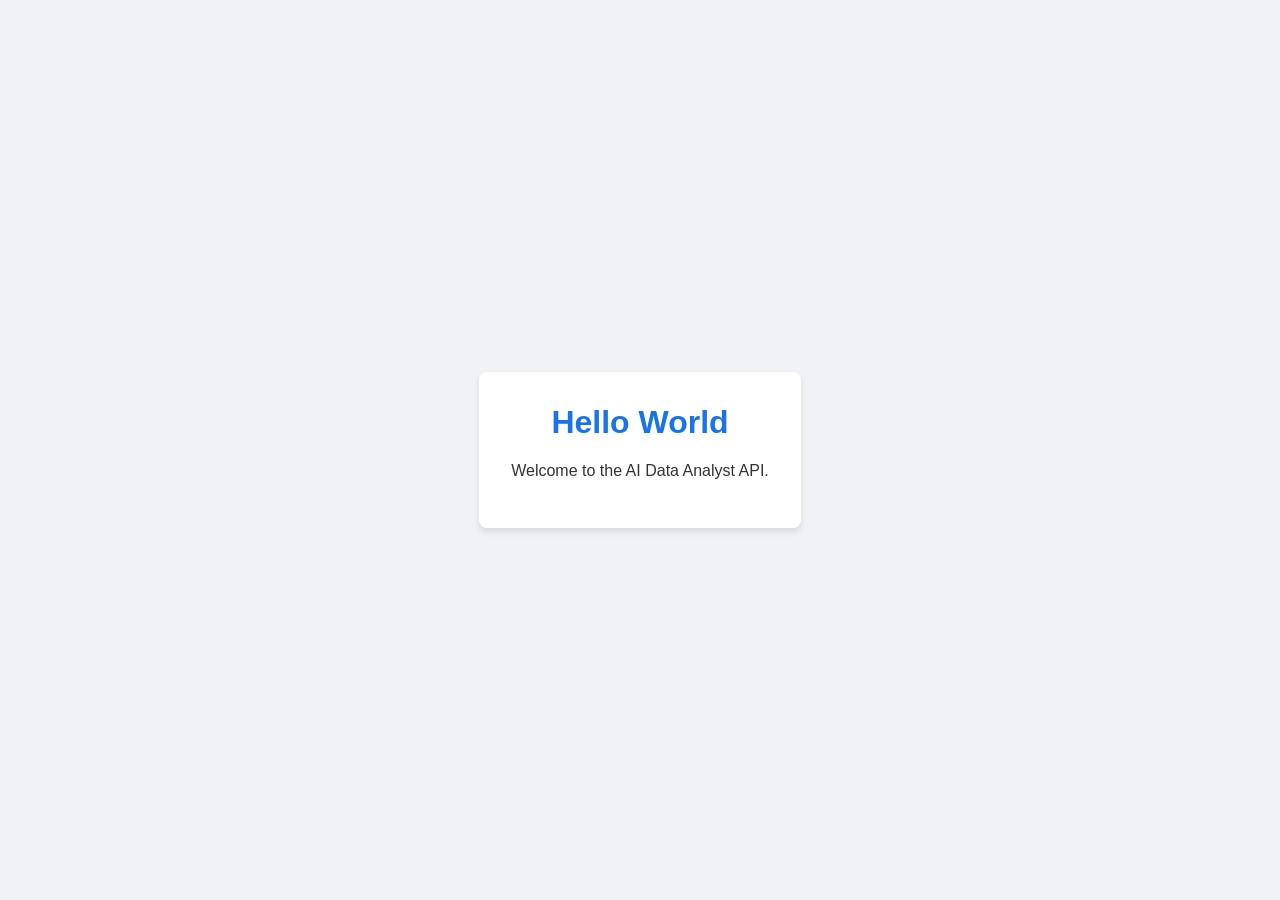
==== static/index.html @ ec537db8 "refactor: Restructured project" ====
<!DOCTYPE html>
<html>

<head>
    <title>AI Data Analyst</title>
    <meta name="viewport" content="width=device-width, initial-scale=1">
    <style>
        body {
            font-family: -apple-system, BlinkMacSystemFont, "Segoe UI", Roboto, Helvetica, Arial, sans-serif;
            margin: 0;
            padding: 0;
            background-color: #f0f2f5;
            color: #333;
            display: flex;
            justify-content: center;
            align-items: center;
            height: 100vh;
        }

        .container {
            text-align: center;
            padding: 2rem;
            background: white;
            border-radius: 8px;
            box-shadow: 0 4px 6px rgba(0, 0, 0, 0.1);
        }

        h1 {
            margin-top: 0;
            color: #1a73e8;
        }
    </style>
</head>

<body>
    <div class="container">
        <h1>Hello World</h1>
        <p>Welcome to the AI Data Analyst API.</p>
    </div>
</body>

</html>
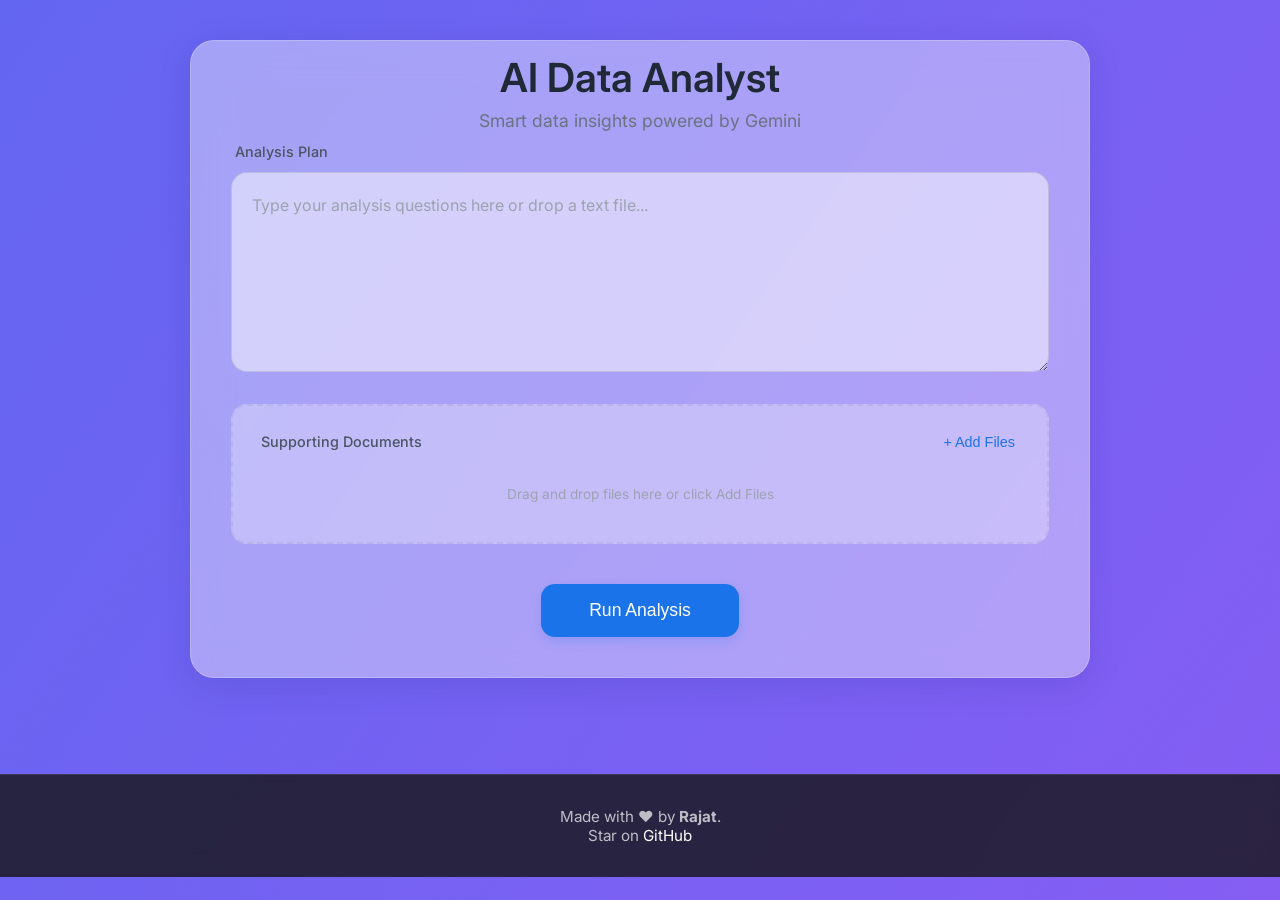
==== commit 737093cf: "feature: Completed homepage" ====
--- a/static/index.html
+++ b/static/index.html
@@ -1,42 +1,58 @@
 <!DOCTYPE html>
-<html>
+<html lang="en">
 
 <head>
+    <meta charset="UTF-8">
+    <meta name="viewport" content="width=device-width, initial-scale=1.0">
     <title>AI Data Analyst</title>
-    <meta name="viewport" content="width=device-width, initial-scale=1">
-    <style>
-        body {
-            font-family: -apple-system, BlinkMacSystemFont, "Segoe UI", Roboto, Helvetica, Arial, sans-serif;
-            margin: 0;
-            padding: 0;
-            background-color: #f0f2f5;
-            color: #333;
-            display: flex;
-            justify-content: center;
-            align-items: center;
-            height: 100vh;
-        }
-
-        .container {
-            text-align: center;
-            padding: 2rem;
-            background: white;
-            border-radius: 8px;
-            box-shadow: 0 4px 6px rgba(0, 0, 0, 0.1);
-        }
-
-        h1 {
-            margin-top: 0;
-            color: #1a73e8;
-        }
-    </style>
+    <link rel="stylesheet" href="/static/styles.css">
+    <script src="/static/script.js" defer></script>
 </head>
 
 <body>
-    <div class="container">
-        <h1>Hello World</h1>
-        <p>Welcome to the AI Data Analyst API.</p>
-    </div>
+    <div class="bg-container"></div>
+
+    <main class="dashboard">
+        <header>
+            <h1>AI Data Analyst</h1>
+            <p class="tagline">Smart data insights powered by Gemini</p>
+        </header>
+
+        <section class="input-grid">
+            <div class="question-container">
+                <label for="question-input">Analysis Plan</label>
+                <textarea id="question-input" placeholder="Type your analysis questions here or drop a text file..."
+                    spellcheck="false"></textarea>
+            </div>
+
+            <div class="attachments-section" id="drop-zone">
+                <div class="attachment-header">
+                    <label>Supporting Documents</label>
+                    <input type="file" id="file-input" multiple style="display: none;">
+                    <button class="btn-text" onclick="document.getElementById('file-input').click()">+ Add
+                        Files</button>
+                </div>
+                <div class="attachment-list" id="attachment-list">
+                    <p style="color: #9ca3af; font-size: 0.85rem; width: 100%; text-align: center; padding: 1rem;">
+                        Drag and drop files here or click Add Files
+                    </p>
+                </div>
+            </div>
+        </section>
+
+        <div class="controls">
+            <button class="btn-primary" id="run-btn">Run Analysis</button>
+        </div>
+
+        <section class="results-section" id="results">
+            <!-- Results will appear here -->
+        </section>
+    </main>
+
+    <footer>
+        <p>Made with ❤️ by <strong>Rajat</strong>.</p>
+        <p>Star on <a href="https://github.com/lightRajat/ai-data-analyst" target="_blank">GitHub</a></p>
+    </footer>
 </body>
 
 </html>
--- a/static/styles.css
+++ b/static/styles.css
@@ -0,0 +1,377 @@
+@import url('https://fonts.googleapis.com/css2?family=Inter:wght@300;400;500;600&display=swap');
+
+:root {
+    --primary: #1a73e8;
+    --primary-hover: #1557b0;
+    --bg-overlay: rgba(255, 255, 255, 0.7);
+    --glass-bg: rgba(255, 255, 255, 0.4);
+    --glass-border: rgba(255, 255, 255, 0.2);
+    --text-main: #1f2937;
+    --text-muted: #6b7280;
+}
+
+* {
+    margin: 0;
+    padding: 0;
+    box-sizing: border-box;
+}
+
+body {
+    font-family: 'Inter', sans-serif;
+    color: var(--text-main);
+    min-height: 100vh;
+    overflow-x: hidden;
+    display: flex;
+    flex-direction: column;
+    justify-content: center;
+    align-items: center;
+    background: #000;
+    /* Fallback */
+}
+
+/* Background Animation */
+.bg-container {
+    position: fixed;
+    top: 0;
+    left: 0;
+    width: 100%;
+    height: 100%;
+    z-index: -2;
+    background: linear-gradient(125deg, #6366f1, #a855f7, #ec4899);
+    background-size: 400% 400%;
+    animation: gradientBG 60s ease infinite;
+}
+
+@keyframes gradientBG {
+    0% {
+        background-position: 0% 50%;
+    }
+
+    50% {
+        background-position: 100% 50%;
+    }
+
+    100% {
+        background-position: 0% 50%;
+    }
+}
+
+.dashboard {
+    width: 90%;
+    max-width: 900px;
+    background: var(--glass-bg);
+    backdrop-filter: blur(20px);
+    -webkit-backdrop-filter: blur(20px);
+    border: 1px solid var(--glass-border);
+    border-radius: 24px;
+    padding: 2.5rem;
+    padding-top: 0.75rem;
+    box-shadow: 0 8px 32px 0 rgba(31, 38, 135, 0.15);
+    margin: 2rem;
+    margin-top: 1rem;
+}
+
+header {
+    margin-bottom: 0.75rem;
+    text-align: center;
+}
+
+h1 {
+    font-size: 2.5rem;
+    font-weight: 600;
+    margin-bottom: 0.5rem;
+}
+
+.tagline {
+    color: var(--text-muted);
+    font-size: 1.1rem;
+    font-weight: 400;
+}
+
+/* Input Sections */
+.input-grid {
+    display: grid;
+    grid-template-columns: 1fr;
+    gap: 2rem;
+}
+
+.question-container {
+    display: flex;
+    flex-direction: column;
+    gap: 0.75rem;
+}
+
+label {
+    font-weight: 500;
+    font-size: 0.9rem;
+    color: #4b5563;
+    padding-left: 0.25rem;
+}
+
+textarea {
+    width: 100%;
+    min-height: 200px;
+    background: rgba(255, 255, 255, 0.5);
+    border: 1px solid rgba(0, 0, 0, 0.1);
+    border-radius: 16px;
+    padding: 1.25rem;
+    font-family: inherit;
+    font-size: 1rem;
+    line-height: 1.6;
+    color: var(--text-main);
+    resize: vertical;
+    transition: all 0.3s ease;
+    outline: none;
+}
+
+textarea:focus {
+    background: rgba(255, 255, 255, 0.8);
+    border-color: var(--primary);
+    box-shadow: 0 0 0 4px rgba(26, 115, 232, 0.1);
+}
+
+textarea::placeholder {
+    color: #9ca3af;
+}
+
+/* Attachments */
+.attachments-section {
+    background: rgba(255, 255, 255, 0.3);
+    border: 2px dashed rgba(0, 0, 0, 0.05);
+    border-radius: 16px;
+    padding: 1.5rem;
+    transition: all 0.3s ease;
+}
+
+.attachments-section:hover {
+    background: rgba(255, 255, 255, 0.4);
+    border-color: rgba(26, 115, 232, 0.3);
+}
+
+.attachment-header {
+    display: flex;
+    justify-content: space-between;
+    align-items: center;
+    margin-bottom: 1rem;
+}
+
+.attachment-list {
+    display: flex;
+    flex-wrap: wrap;
+    gap: 0.75rem;
+}
+
+.attachment-item {
+    background: white;
+    padding: 0.5rem 1rem;
+    border-radius: 10px;
+    font-size: 0.85rem;
+    display: flex;
+    align-items: center;
+    gap: 0.5rem;
+    box-shadow: 0 2px 4px rgba(0, 0, 0, 0.05);
+}
+
+/* Controls */
+.controls {
+    margin-top: 2.5rem;
+    display: flex;
+    justify-content: center;
+}
+
+.btn-primary {
+    background: var(--primary);
+    color: white;
+    border: none;
+    padding: 1rem 3rem;
+    font-size: 1.1rem;
+    font-weight: 500;
+    border-radius: 14px;
+    cursor: pointer;
+    transition: all 0.3s cubic-bezier(0.4, 0, 0.2, 1);
+    box-shadow: 0 4px 12px rgba(26, 115, 232, 0.2);
+}
+
+.btn-primary:hover {
+    background: var(--primary-hover);
+    transform: translateY(-2px);
+    box-shadow: 0 6px 16px rgba(26, 115, 232, 0.3);
+}
+
+.btn-primary:active {
+    transform: translateY(0);
+}
+
+.btn-primary.loading {
+    background: #9ca3af;
+    pointer-events: none;
+    cursor: wait;
+    display: inline-flex;
+    align-items: center;
+    justify-content: center;
+    gap: 0.5rem;
+}
+
+.btn-primary.loading::before {
+    content: "";
+    width: 20px;
+    height: 20px;
+    border: 3px solid rgba(255, 255, 255, 0.3);
+    border-radius: 50%;
+    border-top-color: white;
+    animation: spin 1s ease-in-out infinite;
+}
+
+
+.drag-over {
+    background: rgba(255, 255, 255, 0.6);
+    border-color: var(--primary);
+    box-shadow: inset 0 0 0 2px rgba(26, 115, 232, 0.2);
+}
+
+.remove-btn {
+    background: none;
+    border: none;
+    color: #ef4444;
+    /* Red */
+    cursor: pointer;
+    font-size: 1.1rem;
+    line-height: 1;
+    margin-left: 0.5rem;
+    display: flex;
+    align-items: center;
+    justify-content: center;
+    border-radius: 50%;
+    width: 20px;
+    height: 20px;
+    transition: background 0.2s;
+}
+
+.remove-btn:hover {
+    background: rgba(239, 68, 68, 0.1);
+}
+
+/* Results Display */
+.results-section {
+    margin-top: 3rem;
+    padding-top: 2.5rem;
+    border-top: 1px solid rgba(0, 0, 0, 0.05);
+    display: none;
+    grid-template-columns: repeat(auto-fit, minmax(300px, 1fr));
+    gap: 1.5rem;
+}
+
+.result-card {
+    background: rgba(255, 255, 255, 0.6);
+    border-radius: 16px;
+    padding: 1.5rem;
+    box-shadow: 0 4px 6px rgba(0, 0, 0, 0.05);
+    transition: transform 0.2s;
+    border: 1px solid rgba(255, 255, 255, 0.5);
+}
+
+.result-card:hover {
+    transform: translateY(-2px);
+    background: rgba(255, 255, 255, 0.8);
+}
+
+.result-card h3 {
+    margin-bottom: 1rem;
+    font-size: 1rem;
+    color: #4b5563;
+    font-weight: 600;
+}
+
+.result-image {
+    width: 100%;
+    border-radius: 8px;
+    box-shadow: 0 2px 4px rgba(0, 0, 0, 0.1);
+}
+
+.result-content {
+    font-size: 1.1rem;
+    font-weight: 500;
+    color: var(--text-main);
+    word-break: break-word;
+    /* Handle long text */
+}
+
+.result-content pre {
+    background: #f3f4f6;
+    padding: 1rem;
+    border-radius: 8px;
+    font-size: 0.9rem;
+    overflow-x: auto;
+}
+
+.download-link {
+    display: block;
+    margin-top: 0.5rem;
+    font-size: 0.85rem;
+    color: var(--primary);
+    text-decoration: none;
+}
+
+.download-link:hover {
+    text-decoration: underline;
+}
+
+.error-card {
+    grid-column: 1 / -1;
+    background: rgba(254, 226, 226, 0.5);
+    border-color: rgba(239, 68, 68, 0.2);
+    color: #b91c1c;
+}
+
+
+
+@keyframes spin {
+    to {
+        transform: rotate(360deg);
+    }
+}
+
+button:disabled {
+    background: #9ca3af;
+    cursor: not-allowed;
+    transform: none;
+    box-shadow: none;
+}
+
+/* Footer */
+footer {
+    width: 100%;
+    margin-top: 4rem;
+    text-align: center;
+    color: rgba(255, 255, 255, 0.7);
+    font-size: 0.95rem;
+    padding: 2rem 0;
+    background: rgba(21, 21, 21, 0.8);
+    backdrop-filter: blur(10px);
+    -webkit-backdrop-filter: blur(10px);
+    border-top: 1px solid rgba(255, 255, 255, 0.1);
+}
+
+footer a {
+    color: white;
+    text-decoration: none;
+}
+
+footer a:hover {
+    text-decoration: underline;
+}
+
+.btn-text {
+    background: none;
+    border: none;
+    color: var(--primary);
+    font-weight: 500;
+    font-size: 0.9rem;
+    cursor: pointer;
+    padding: 0.25rem 0.5rem;
+    border-radius: 6px;
+}
+
+.btn-text:hover {
+    background: rgba(26, 115, 232, 0.05);
+}
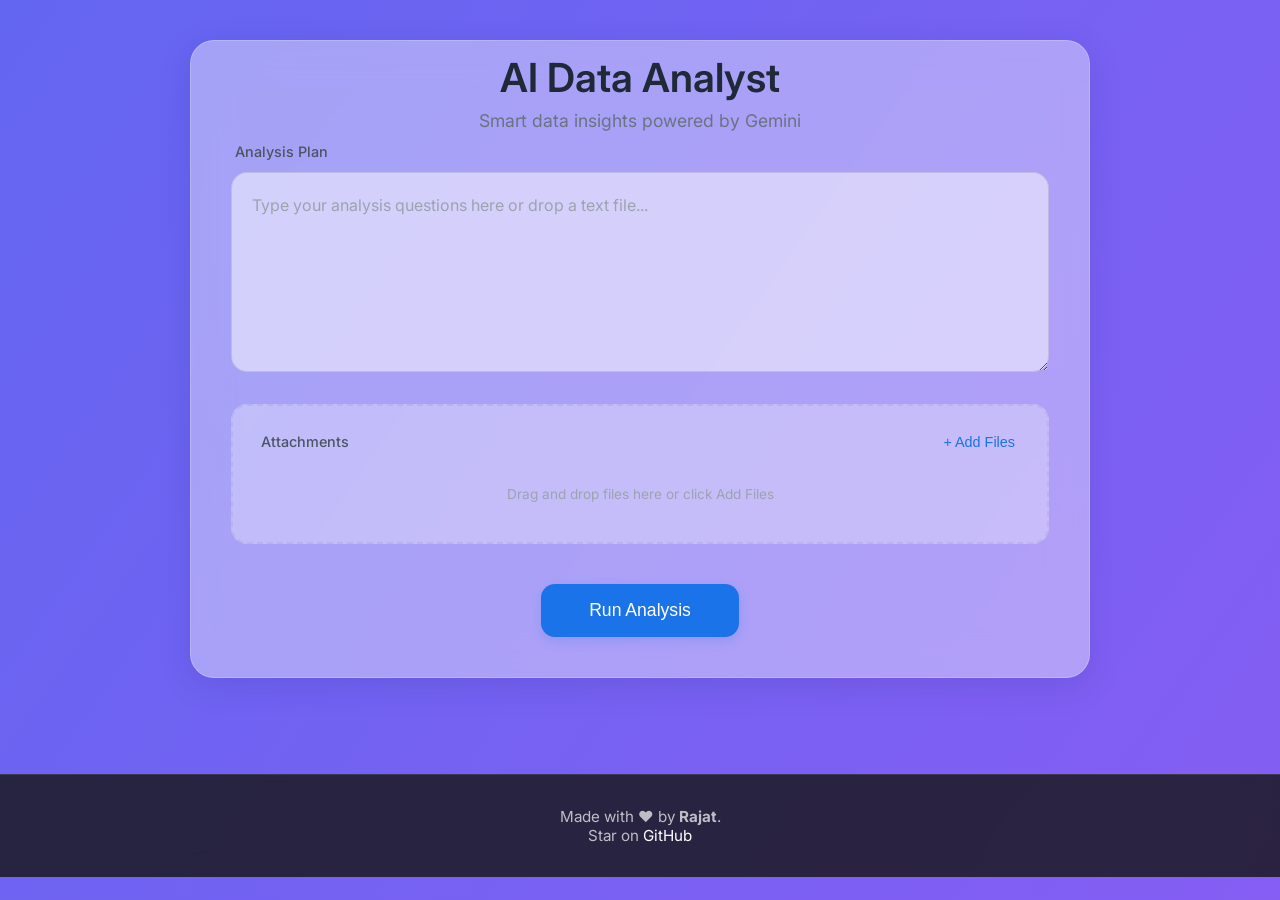
==== commit e3b8339e: "style: Changed some display text" ====
--- a/static/index.html
+++ b/static/index.html
@@ -4,7 +4,7 @@
 <head>
     <meta charset="UTF-8">
     <meta name="viewport" content="width=device-width, initial-scale=1.0">
-    <title>AI Data Analyst</title>
+    <title>📊 AI Data Analyst</title>
     <link rel="stylesheet" href="/static/styles.css">
     <script src="/static/script.js" defer></script>
 </head>
@@ -27,7 +27,7 @@
 
             <div class="attachments-section" id="drop-zone">
                 <div class="attachment-header">
-                    <label>Supporting Documents</label>
+                    <label>Attachments</label>
                     <input type="file" id="file-input" multiple style="display: none;">
                     <button class="btn-text" onclick="document.getElementById('file-input').click()">+ Add
                         Files</button>
